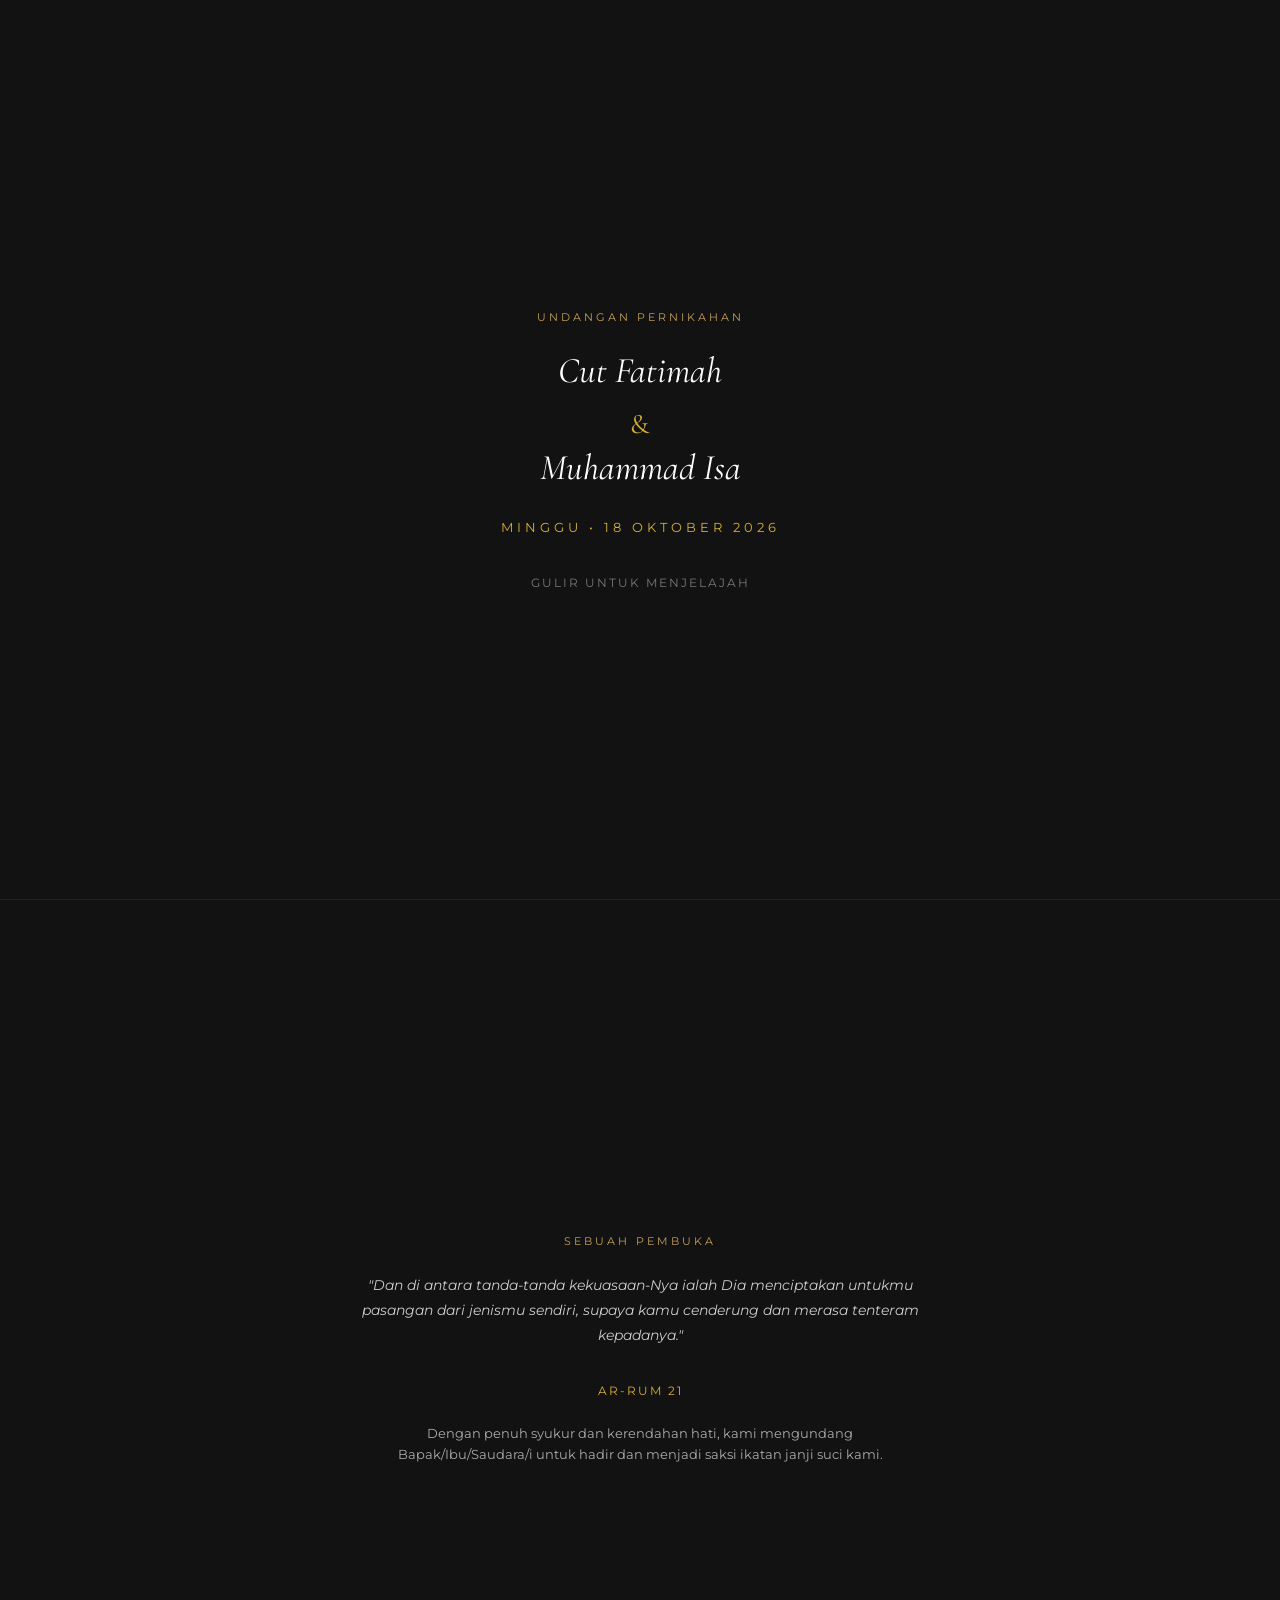
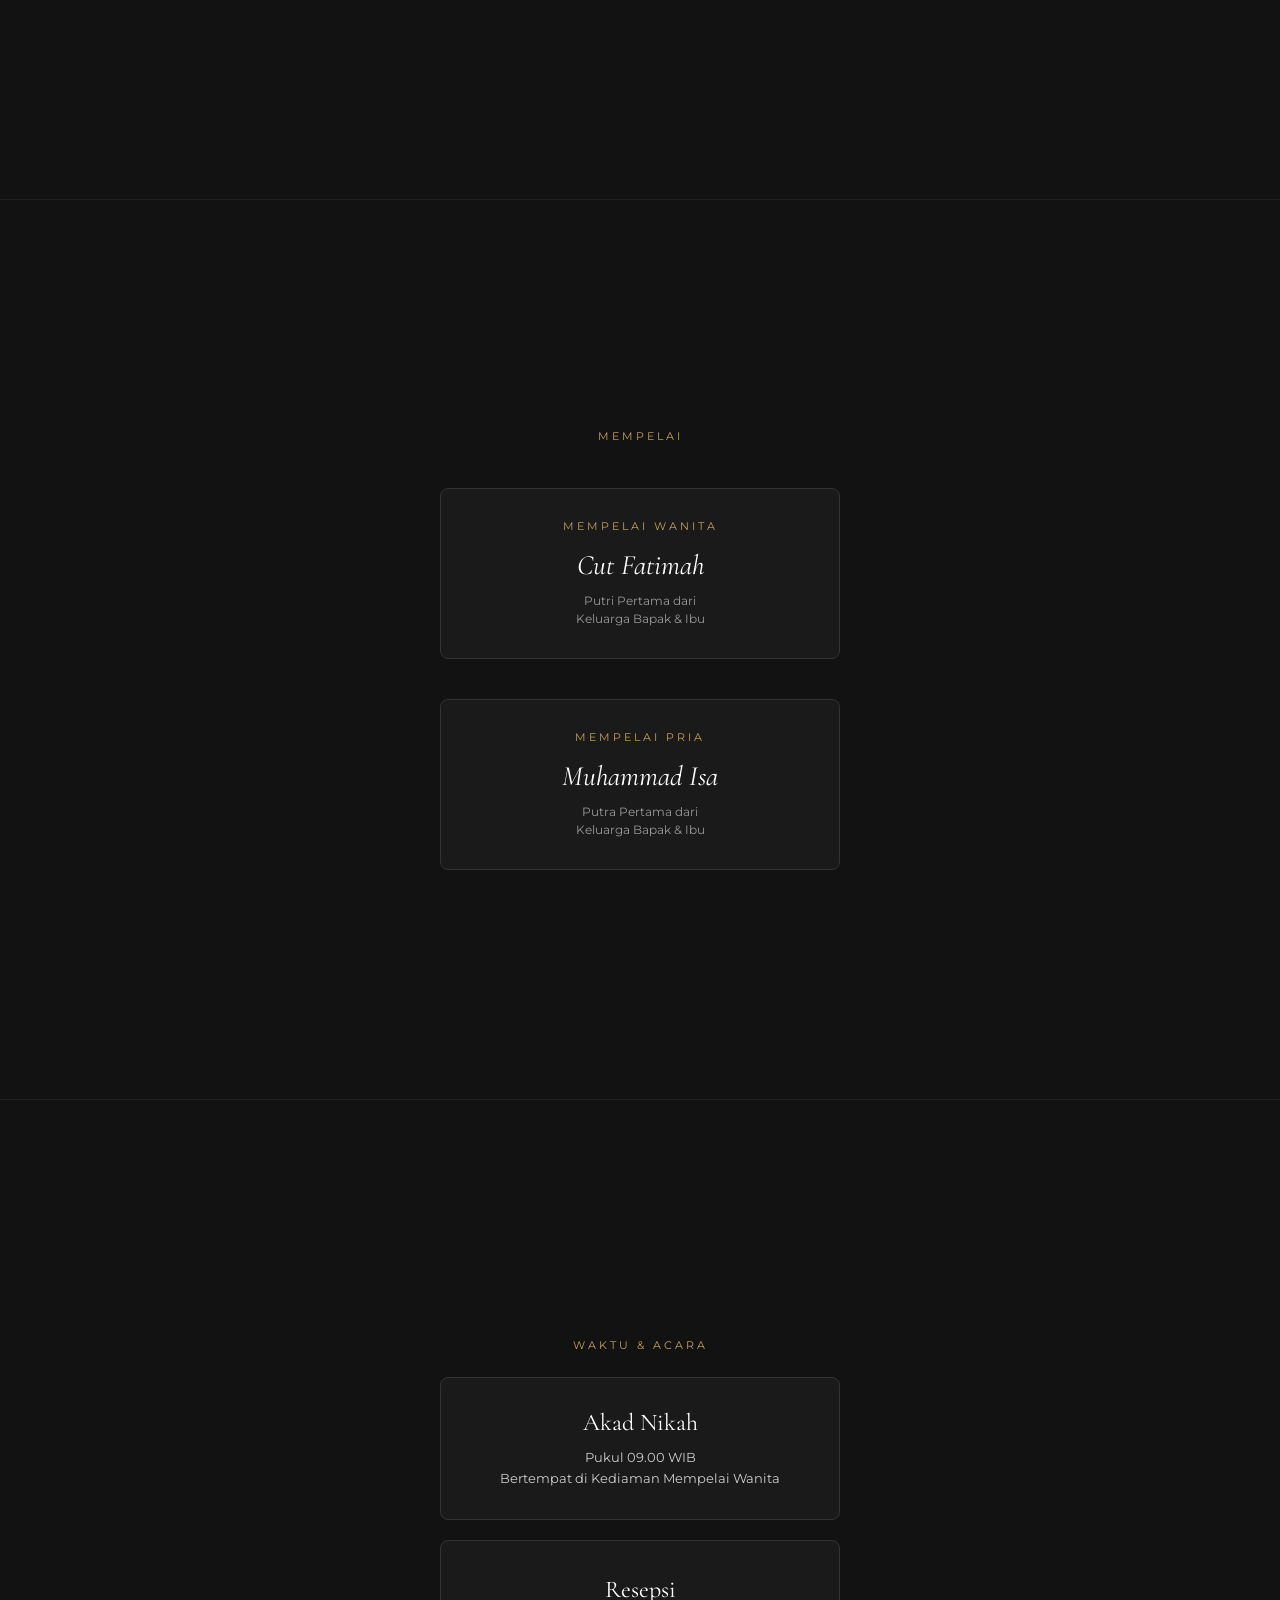
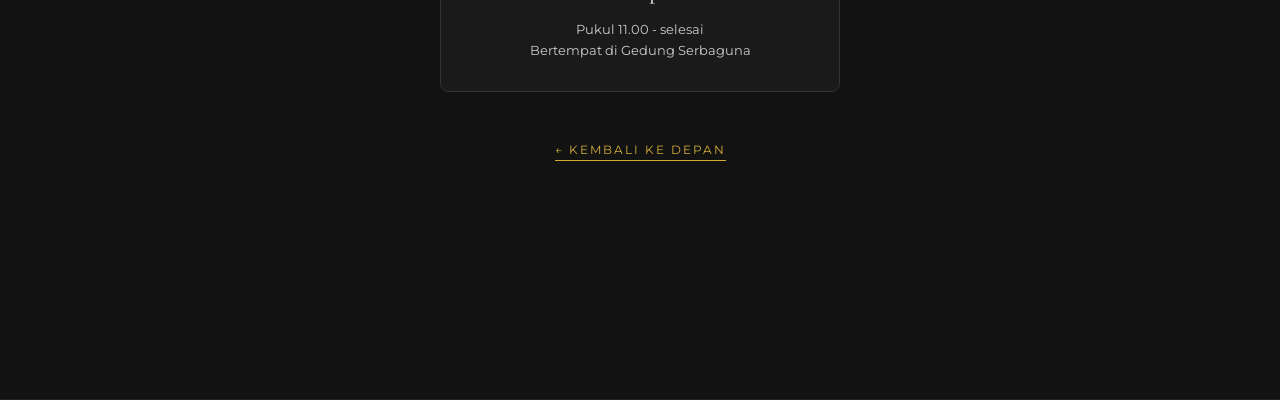
==== home.html @ 390852bf "Create home.html" ====
<!DOCTYPE html>
<html lang="id">
<head>
    <meta charset="UTF-8">
    <meta name="viewport" content="width=device-width, initial-scale=1.0">
    <title>Pernikahan Cut Fatimah & Muhammad Isa</title>
    <link href="https://fonts.googleapis.com/css2?family=Cormorant+Garamond:ital,wght@0,400;0,600;1,400&family=Montserrat:wght@300;400;500&display=swap" rel="stylesheet">
    <style>
        * {
            margin: 0;
            padding: 0;
            box-sizing: border-box;
        }
        body {
            background-color: #121212;
            color: #d4af37;
            font-family: 'Montserrat', sans-serif;
            text-align: center;
            overflow-x: hidden;
        }
        .section {
            min-height: 100vh;
            padding: 60px 20px;
            display: flex;
            flex-direction: column;
            justify-content: center;
            align-items: center;
            border-bottom: 1px solid #222;
        }
        .subtitle {
            font-size: 11px;
            letter-spacing: 3px;
            text-transform: uppercase;
            margin-bottom: 25px;
            color: #c5a059;
        }
        h1, h2 {
            font-family: 'Cormorant Garamond', serif;
            font-weight: 400;
            color: #ffffff;
        }
        h1 {
            font-size: 36px;
            font-style: italic;
            margin-bottom: 10px;
        }
        .amp {
            font-family: 'Cormorant Garamond', serif;
            font-size: 28px;
            color: #d4af37;
            margin: 5px 0;
            display: block;
        }
        .date {
            font-size: 13px;
            letter-spacing: 4px;
            margin-top: 20px;
            color: #d4af37;
        }
        /* Quotes */
        .quote {
            max-width: 600px;
            font-size: 14px;
            line-height: 1.8;
            color: #ccc;
            font-style: italic;
            margin-bottom: 20px;
        }
        .quote-source {
            font-size: 12px;
            letter-spacing: 2px;
            color: #d4af37;
            margin-top: 15px;
            text-transform: uppercase;
        }
        .welcome-text {
            max-width: 500px;
            font-size: 13px;
            line-height: 1.6;
            color: #aaa;
            margin-top: 25px;
        }
        /* Couple Section */
        .couple-container {
            display: flex;
            flex-direction: column;
            gap: 40px;
            width: 100%;
            max-width: 400px;
            margin-top: 20px;
        }
        .couple-card {
            background: #1a1a1a;
            border: 1px solid #333;
            border-radius: 8px;
            padding: 30px 20px;
        }
        .couple-name {
            font-family: 'Cormorant Garamond', serif;
            font-size: 28px;
            font-style: italic;
            color: #ffffff;
            margin-top: 15px;
        }
        .parents {
            font-size: 12px;
            color: #999;
            margin-top: 10px;
            line-height: 1.5;
        }
        /* Event Info */
        .event-box {
            background: #1a1a1a;
            border: 1px solid #333;
            border-radius: 8px;
            padding: 30px 20px;
            max-width: 400px;
            width: 100%;
            margin-bottom: 20px;
        }
        .event-title {
            font-family: 'Cormorant Garamond', serif;
            font-size: 24px;
            color: #ffffff;
            margin-bottom: 10px;
        }
        .event-details {
            font-size: 13px;
            color: #ccc;
            line-height: 1.6;
        }
        .back-home {
            margin-top: 30px;
            display: inline-block;
            color: #d4af37;
            text-decoration: none;
            font-size: 12px;
            letter-spacing: 2px;
            text-transform: uppercase;
            border-bottom: 1px solid #d4af37;
            padding-bottom: 3px;
        }
    </style>
</head>
<body>

    <!-- Cover Section di dalam Home -->
    <section class="section">
        <div class="subtitle">Undangan Pernikahan</div>
        <h1>Cut Fatimah</h1>
        <span class="amp">&</span>
        <h1>Muhammad Isa</h1>
        <div class="date">MINGGU &bull; 18 OKTOBER 2026</div>
        <p style="font-size: 12px; color: #777; margin-top: 40px; letter-spacing: 2px;">GULIR UNTUK MENJELAJAH</p>
    </section>

    <!-- Pembuka / Ayat -->
    <section class="section">
        <div class="subtitle">Sebuah Pembuka</div>
        <div class="quote">
            "Dan di antara tanda-tanda kekuasaan-Nya ialah Dia menciptakan untukmu pasangan dari jenismu sendiri, supaya kamu cenderung dan merasa tenteram kepadanya."
        </div>
        <div class="quote-source">AR-RUM 21</div>
        <div class="welcome-text">
            Dengan penuh syukur dan kerendahan hati, kami mengundang Bapak/Ibu/Saudara/i untuk hadir dan menjadi saksi ikatan janji suci kami.
        </div>
    </section>

    <!-- Mempelai Wanita & Pria -->
    <section class="section" style="padding: 80px 20px;">
        <div class="subtitle">Mempelai</div>
        <div class="couple-container">
            
            <div class="couple-card">
                <div class="subtitle" style="margin-bottom: 5px;">Mempelai Wanita</div>
                <div class="couple-name">Cut Fatimah</div>
                <div class="parents">Putri Pertama dari<br>Keluarga Bapak & Ibu</div>
            </div>

            <div class="couple-card">
                <div class="subtitle" style="margin-bottom: 5px;">Mempelai Pria</div>
                <div class="couple-name">Muhammad Isa</div>
                <div class="parents">Putra Pertama dari<br>Keluarga Bapak & Ibu</div>
            </div>

        </div>
    </section>

    <!-- Waktu & Tempat -->
    <section class="section">
        <div class="subtitle">Waktu & Acara</div>
        
        <div class="event-box">
            <div class="event-title">Akad Nikah</div>
            <div class="event-details">
                Pukul 09.00 WIB<br>
                Bertempat di Kediaman Mempelai Wanita
            </div>
        </div>

        <div class="event-box">
            <div class="event-details">
                <div class="event-title" style="margin-bottom: 10px;">Resepsi</div>
                Pukul 11.00 - selesai<br>
                Bertempat di Gedung Serbaguna
            </div>
        </div>

        <a href="index.html" class="back-home">&larr; Kembali ke Depan</a>
    </section>

</body>
</html>
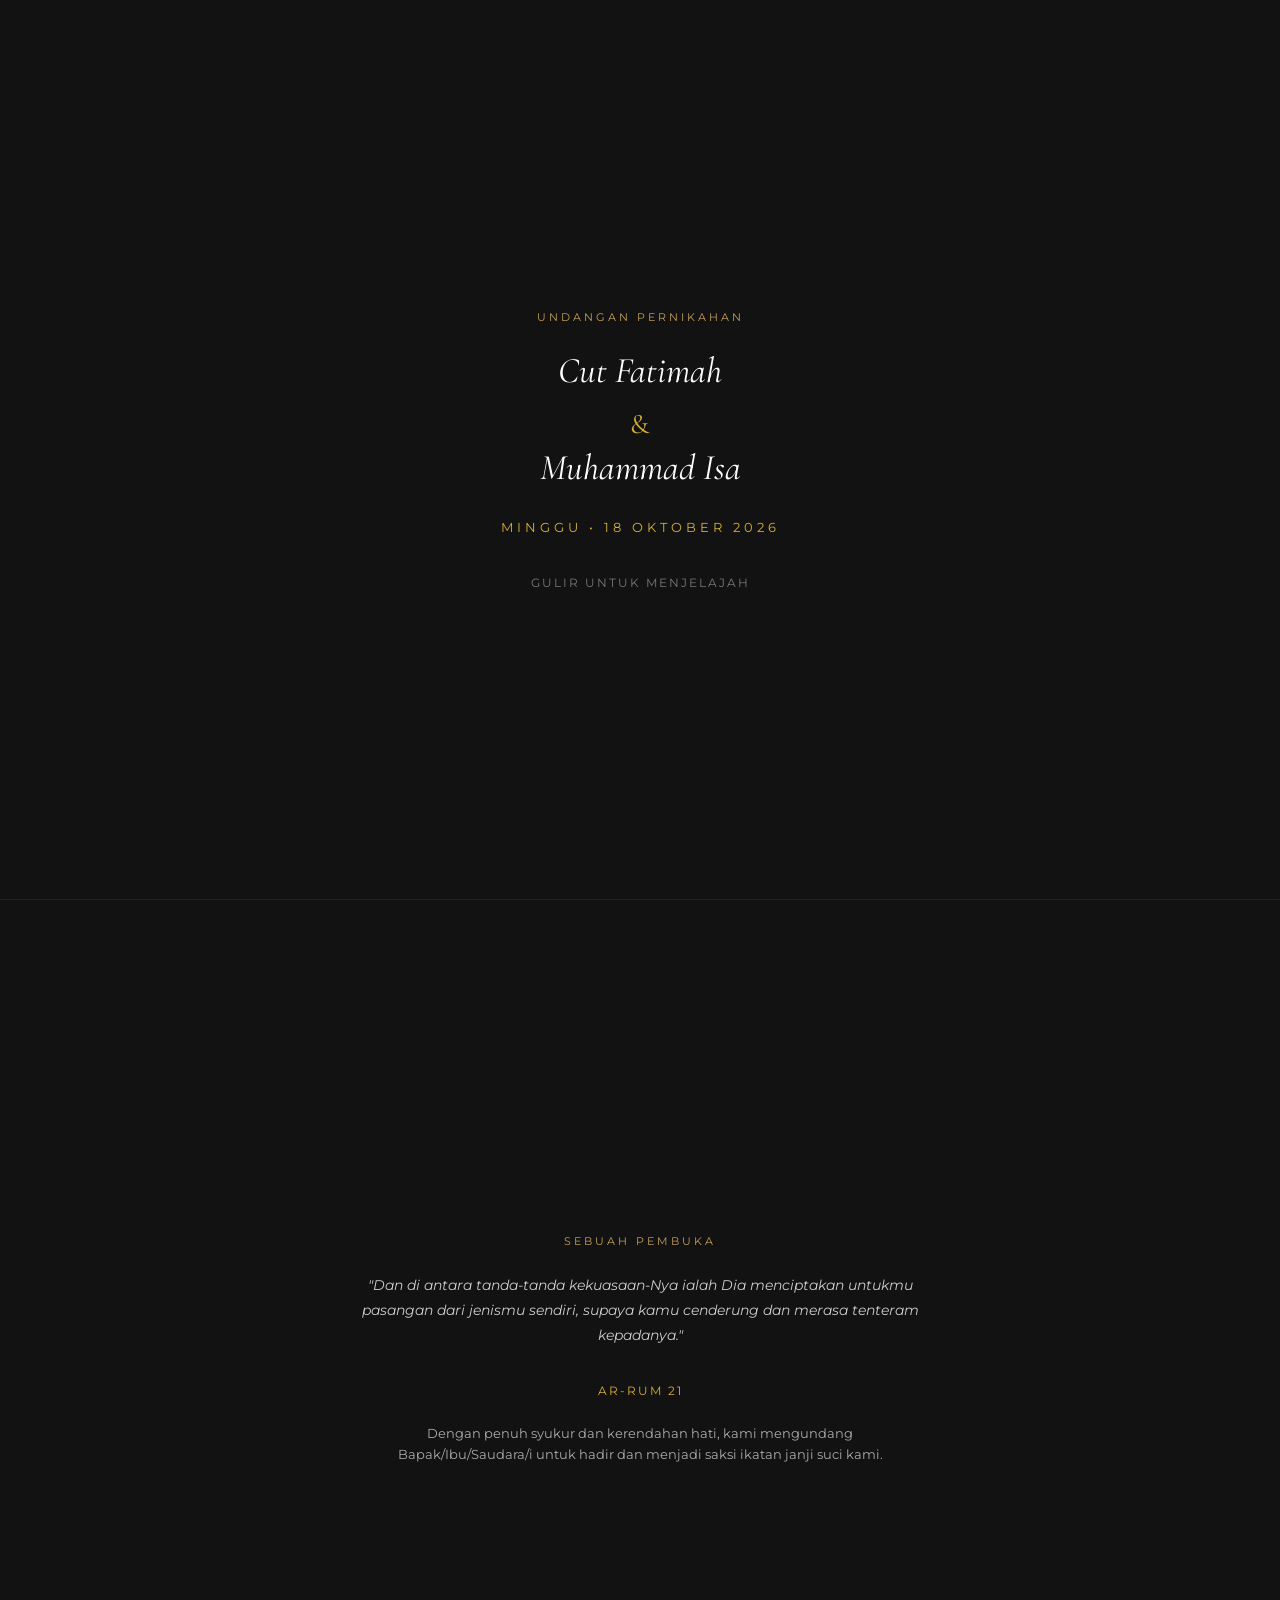
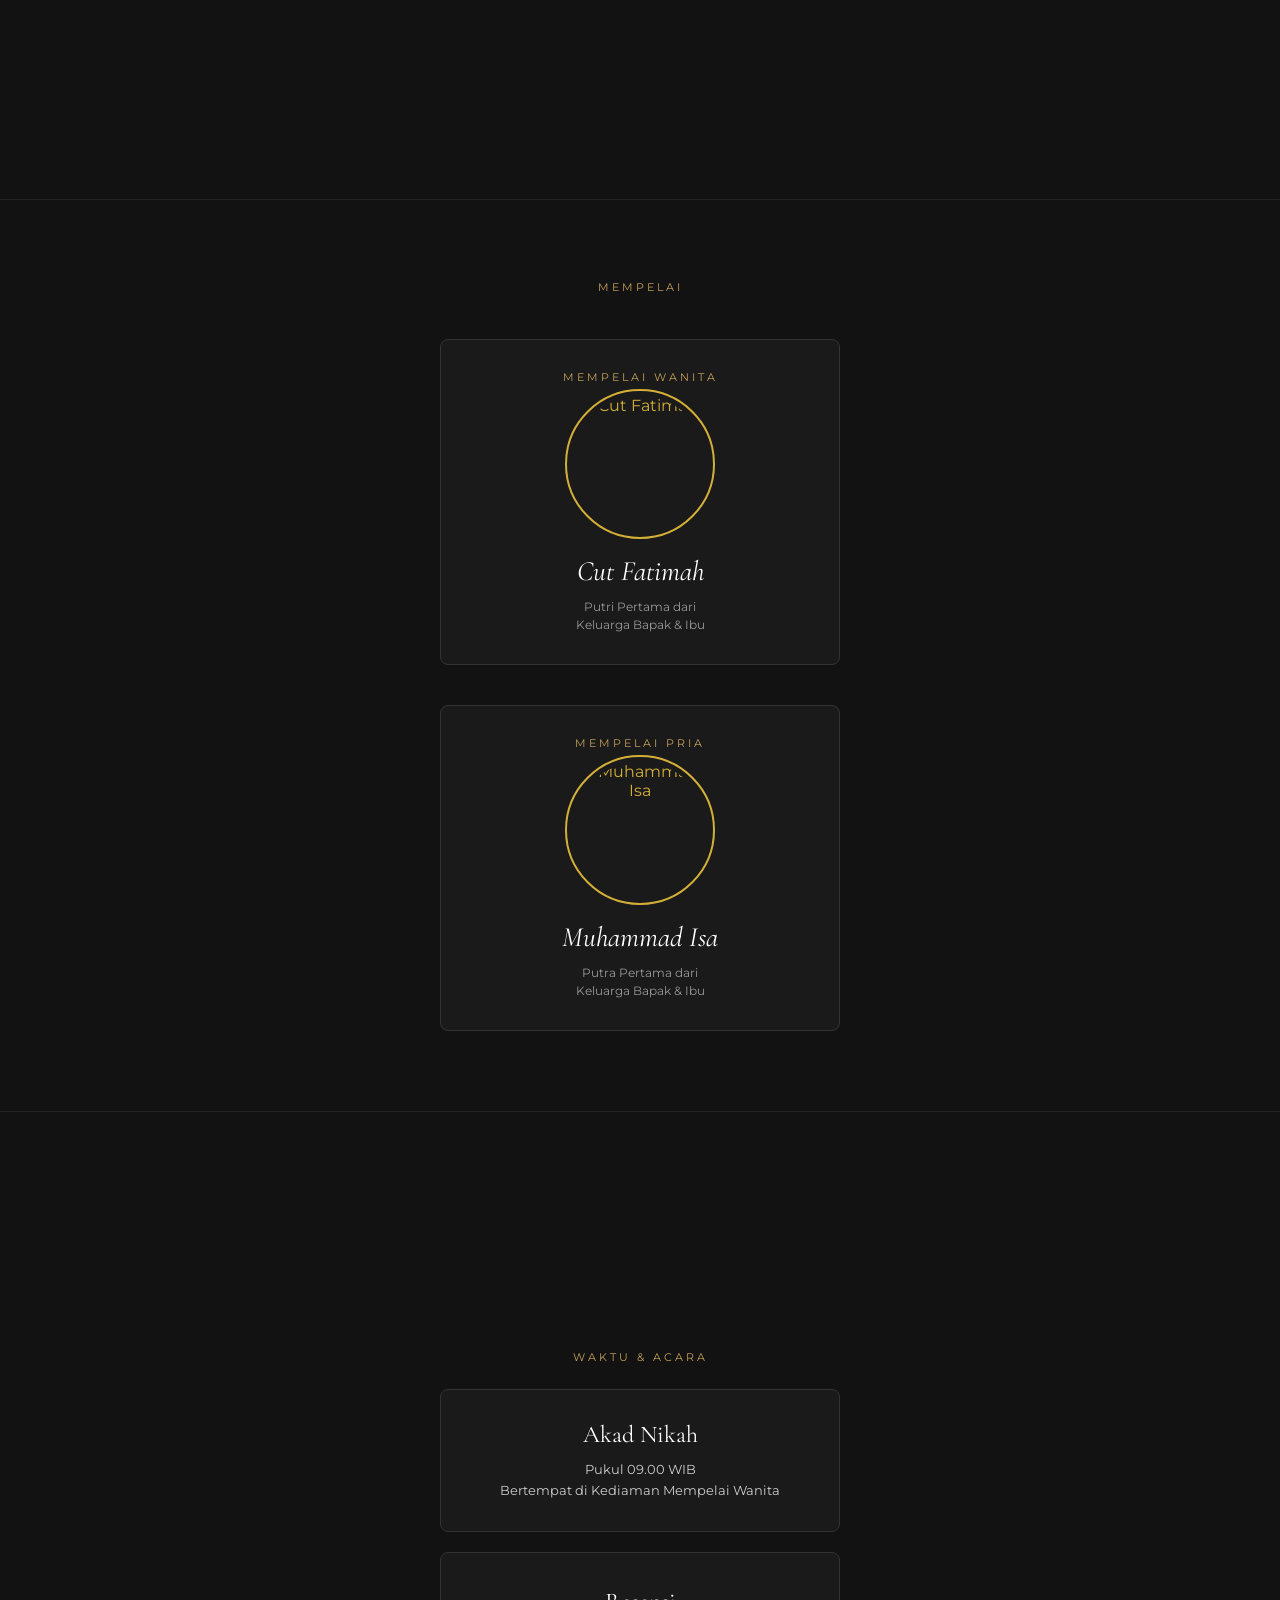
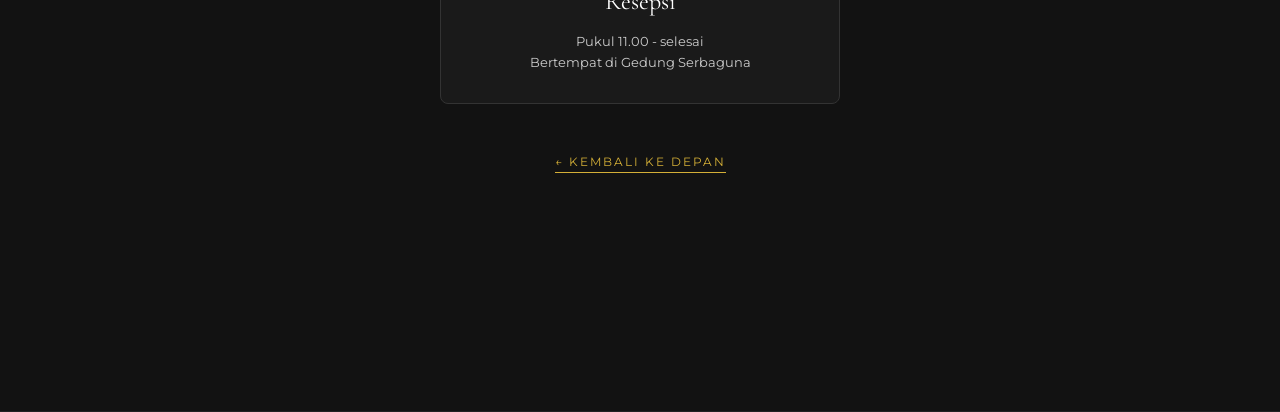
==== commit 9b448544: "Update home.html" ====
--- a/home.html
+++ b/home.html
@@ -5,146 +5,11 @@
     <meta name="viewport" content="width=device-width, initial-scale=1.0">
     <title>Pernikahan Cut Fatimah & Muhammad Isa</title>
     <link href="https://fonts.googleapis.com/css2?family=Cormorant+Garamond:ital,wght@0,400;0,600;1,400&family=Montserrat:wght@300;400;500&display=swap" rel="stylesheet">
-    <style>
-        * {
-            margin: 0;
-            padding: 0;
-            box-sizing: border-box;
-        }
-        body {
-            background-color: #121212;
-            color: #d4af37;
-            font-family: 'Montserrat', sans-serif;
-            text-align: center;
-            overflow-x: hidden;
-        }
-        .section {
-            min-height: 100vh;
-            padding: 60px 20px;
-            display: flex;
-            flex-direction: column;
-            justify-content: center;
-            align-items: center;
-            border-bottom: 1px solid #222;
-        }
-        .subtitle {
-            font-size: 11px;
-            letter-spacing: 3px;
-            text-transform: uppercase;
-            margin-bottom: 25px;
-            color: #c5a059;
-        }
-        h1, h2 {
-            font-family: 'Cormorant Garamond', serif;
-            font-weight: 400;
-            color: #ffffff;
-        }
-        h1 {
-            font-size: 36px;
-            font-style: italic;
-            margin-bottom: 10px;
-        }
-        .amp {
-            font-family: 'Cormorant Garamond', serif;
-            font-size: 28px;
-            color: #d4af37;
-            margin: 5px 0;
-            display: block;
-        }
-        .date {
-            font-size: 13px;
-            letter-spacing: 4px;
-            margin-top: 20px;
-            color: #d4af37;
-        }
-        /* Quotes */
-        .quote {
-            max-width: 600px;
-            font-size: 14px;
-            line-height: 1.8;
-            color: #ccc;
-            font-style: italic;
-            margin-bottom: 20px;
-        }
-        .quote-source {
-            font-size: 12px;
-            letter-spacing: 2px;
-            color: #d4af37;
-            margin-top: 15px;
-            text-transform: uppercase;
-        }
-        .welcome-text {
-            max-width: 500px;
-            font-size: 13px;
-            line-height: 1.6;
-            color: #aaa;
-            margin-top: 25px;
-        }
-        /* Couple Section */
-        .couple-container {
-            display: flex;
-            flex-direction: column;
-            gap: 40px;
-            width: 100%;
-            max-width: 400px;
-            margin-top: 20px;
-        }
-        .couple-card {
-            background: #1a1a1a;
-            border: 1px solid #333;
-            border-radius: 8px;
-            padding: 30px 20px;
-        }
-        .couple-name {
-            font-family: 'Cormorant Garamond', serif;
-            font-size: 28px;
-            font-style: italic;
-            color: #ffffff;
-            margin-top: 15px;
-        }
-        .parents {
-            font-size: 12px;
-            color: #999;
-            margin-top: 10px;
-            line-height: 1.5;
-        }
-        /* Event Info */
-        .event-box {
-            background: #1a1a1a;
-            border: 1px solid #333;
-            border-radius: 8px;
-            padding: 30px 20px;
-            max-width: 400px;
-            width: 100%;
-            margin-bottom: 20px;
-        }
-        .event-title {
-            font-family: 'Cormorant Garamond', serif;
-            font-size: 24px;
-            color: #ffffff;
-            margin-bottom: 10px;
-        }
-        .event-details {
-            font-size: 13px;
-            color: #ccc;
-            line-height: 1.6;
-        }
-        .back-home {
-            margin-top: 30px;
-            display: inline-block;
-            color: #d4af37;
-            text-decoration: none;
-            font-size: 12px;
-            letter-spacing: 2px;
-            text-transform: uppercase;
-            border-bottom: 1px solid #d4af37;
-            padding-bottom: 3px;
-        }
-    </style>
+    <link rel="stylesheet" href="style.css">
 </head>
 <body>
 
-    <!-- Cover Section di dalam Home -->
+    <!-- Cover Section -->
     <section class="section">
         <div class="subtitle">Undangan Pernikahan</div>
         <h1>Cut Fatimah</h1>
@@ -173,12 +38,18 @@
             
             <div class="couple-card">
                 <div class="subtitle" style="margin-bottom: 5px;">Mempelai Wanita</div>
+                <div class="photo-frame">
+                    <img src="fatimah.jpg" alt="Cut Fatimah" class="couple-photo">
+                </div>
                 <div class="couple-name">Cut Fatimah</div>
                 <div class="parents">Putri Pertama dari<br>Keluarga Bapak & Ibu</div>
             </div>
 
             <div class="couple-card">
                 <div class="subtitle" style="margin-bottom: 5px;">Mempelai Pria</div>
+                <div class="photo-frame">
+                    <img src="isa.jpg" alt="Muhammad Isa" class="couple-photo">
+                </div>
                 <div class="couple-name">Muhammad Isa</div>
                 <div class="parents">Putra Pertama dari<br>Keluarga Bapak & Ibu</div>
             </div>
--- a/style.css
+++ b/style.css
@@ -0,0 +1,174 @@
+/* style.css - Pengaturan Desain Undangan */
+
+* {
+    margin: 0;
+    padding: 0;
+    box-sizing: border-box;
+}
+
+body {
+    background-color: #121212;
+    color: #d4af37;
+    font-family: 'Montserrat', sans-serif;
+    text-align: center;
+    overflow-x: hidden;
+}
+
+.section {
+    min-height: 100vh;
+    padding: 60px 20px;
+    display: flex;
+    flex-direction: column;
+    justify-content: center;
+    align-items: center;
+    border-bottom: 1px solid #222;
+}
+
+.subtitle {
+    font-size: 11px;
+    letter-spacing: 3px;
+    text-transform: uppercase;
+    margin-bottom: 25px;
+    color: #c5a059;
+}
+
+h1, h2 {
+    font-family: 'Cormorant Garamond', serif;
+    font-weight: 400;
+    color: #ffffff;
+}
+
+h1 {
+    font-size: 36px;
+    font-style: italic;
+    margin-bottom: 10px;
+}
+
+.amp {
+    font-family: 'Cormorant Garamond', serif;
+    font-size: 28px;
+    color: #d4af37;
+    margin: 5px 0;
+    display: block;
+}
+
+.date {
+    font-size: 13px;
+    letter-spacing: 4px;
+    margin-top: 20px;
+    color: #d4af37;
+}
+
+/* Quotes */
+.quote {
+    max-width: 600px;
+    font-size: 14px;
+    line-height: 1.8;
+    color: #ccc;
+    font-style: italic;
+    margin-bottom: 20px;
+}
+
+.quote-source {
+    font-size: 12px;
+    letter-spacing: 2px;
+    color: #d4af37;
+    margin-top: 15px;
+    text-transform: uppercase;
+}
+
+.welcome-text {
+    max-width: 500px;
+    font-size: 13px;
+    line-height: 1.6;
+    color: #aaa;
+    margin-top: 25px;
+}
+
+/* Couple Section & Photo Frame */
+.couple-container {
+    display: flex;
+    flex-direction: column;
+    gap: 40px;
+    width: 100%;
+    max-width: 400px;
+    margin-top: 20px;
+}
+
+.couple-card {
+    background: #1a1a1a;
+    border: 1px solid #333;
+    border-radius: 8px;
+    padding: 30px 20px;
+}
+
+.photo-frame {
+    width: 150px;
+    height: 150px;
+    margin: 0 auto 15px auto;
+    border-radius: 50%;
+    border: 2px solid #d4af37;
+    padding: 5px;
+    overflow: hidden;
+    display: flex;
+    justify-content: center;
+    align-items: center;
+}
+
+.couple-photo {
+    width: 100%;
+    height: 100%;
+    object-fit: cover;
+    border-radius: 50%;
+}
+
+.couple-name {
+    font-family: 'Cormorant Garamond', serif;
+    font-size: 28px;
+    font-style: italic;
+    color: #ffffff;
+    margin-top: 15px;
+}
+
+.parents {
+    font-size: 12px;
+    color: #999;
+    margin-top: 10px;
+    line-height: 1.5;
+}
+
+/* Event Info */
+.event-box {
+    background: #1a1a1a;
+    border: 1px solid #333;
+    border-radius: 8px;
+    padding: 30px 20px;
+    max-width: 400px;
+    width: 100%;
+    margin-bottom: 20px;
+}
+
+.event-title {
+    font-family: 'Cormorant Garamond', serif;
+    font-size: 24px;
+    color: #ffffff;
+    margin-bottom: 10px;
+}
+
+.event-details {
+    font-size: 13px;
+    color: #ccc;
+    line-height: 1.6;
+}
+
+.back-home {
+    margin-top: 30px;
+    display: inline-block;
+    color: #d4af37;
+    text-decoration: none;
+    font-size: 12px;
+    letter-spacing: 2px;
+    text-transform: uppercase;
+    border-bottom: 1px solid #d4af37;
+    padding-bottom: 3px;
+}
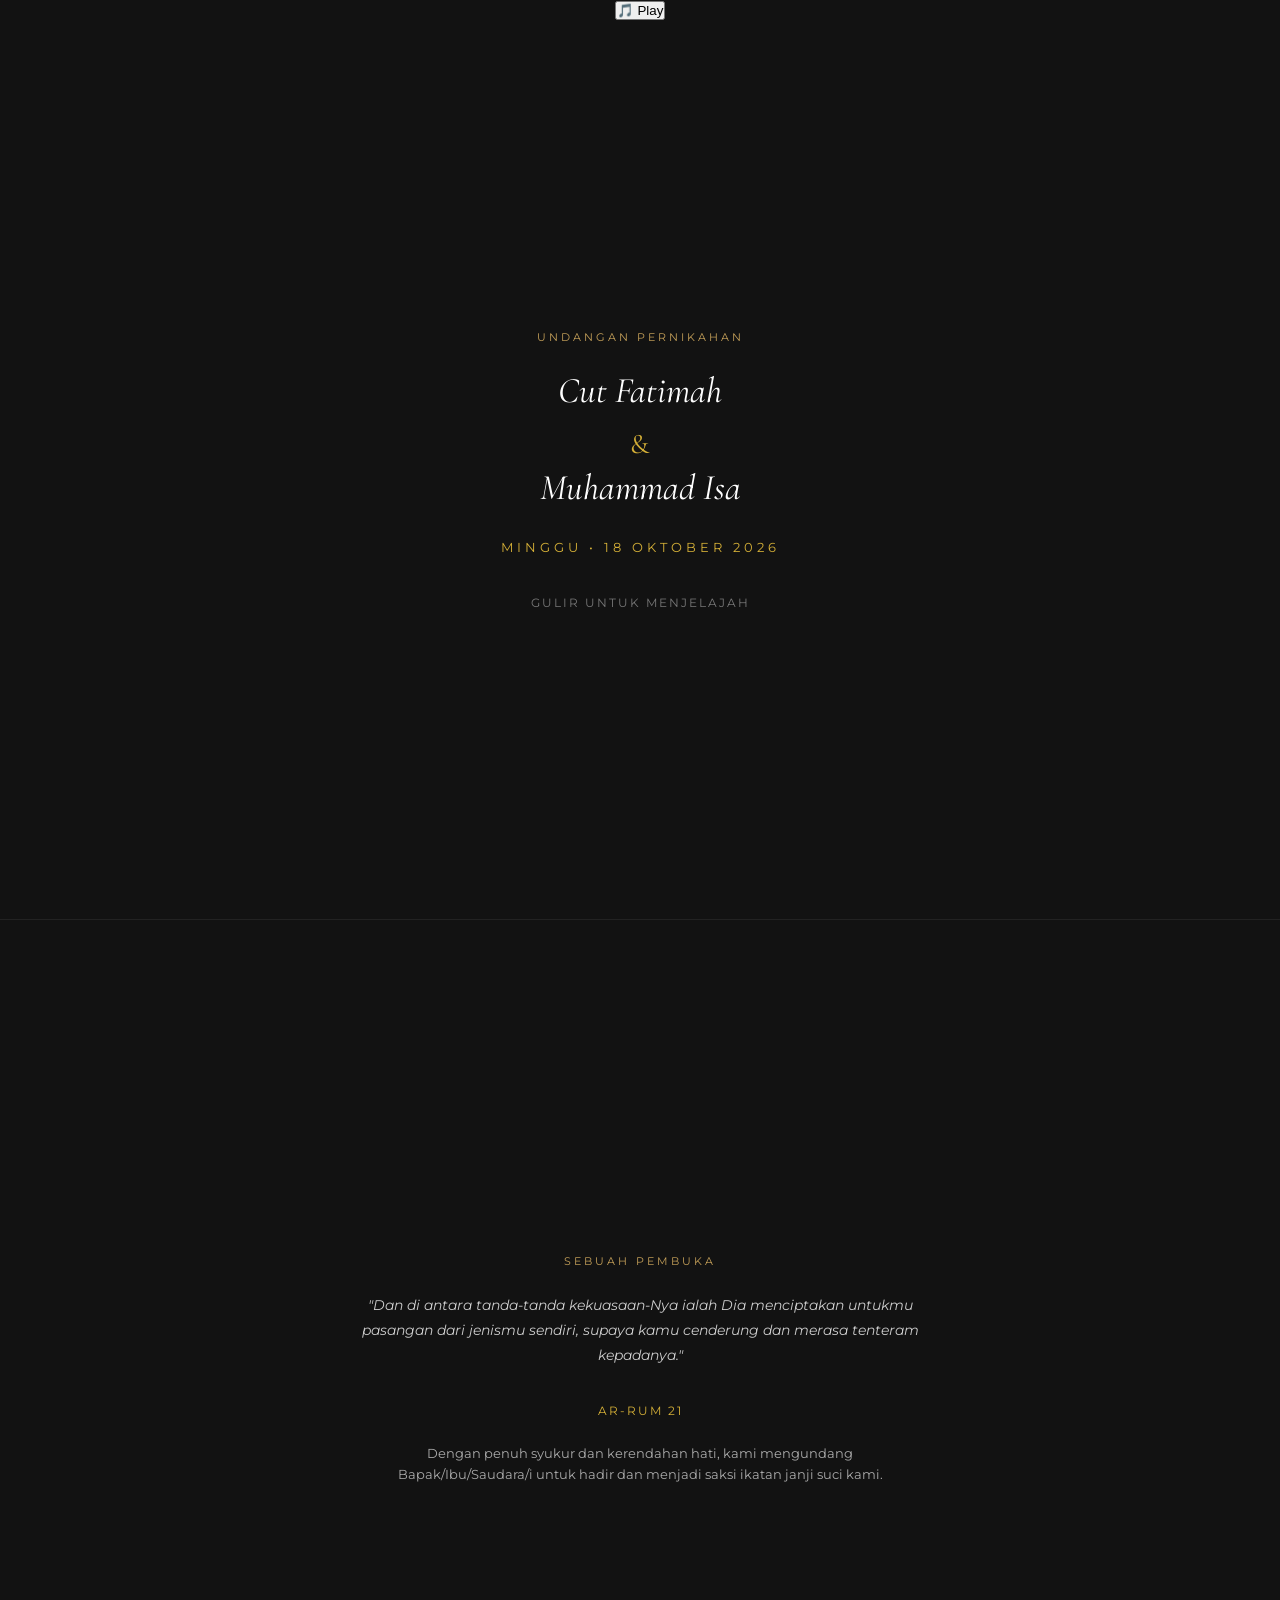
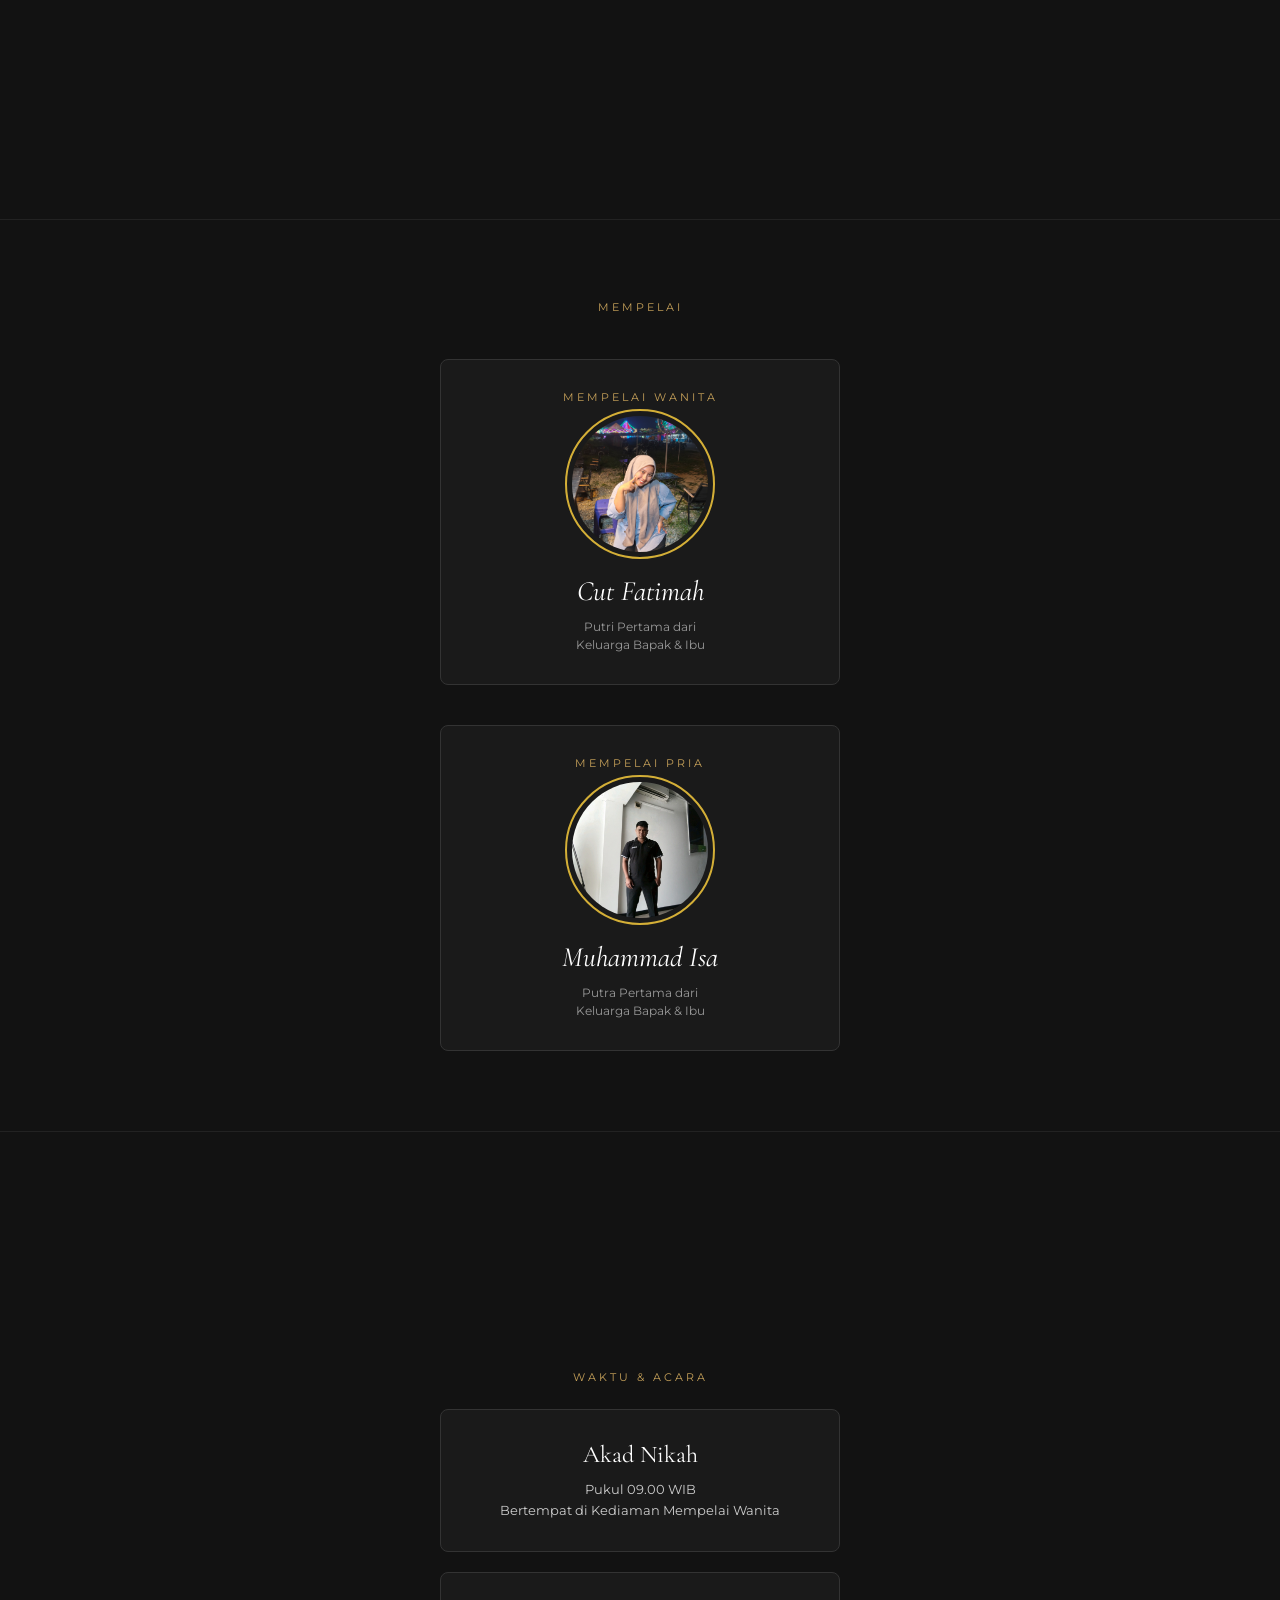
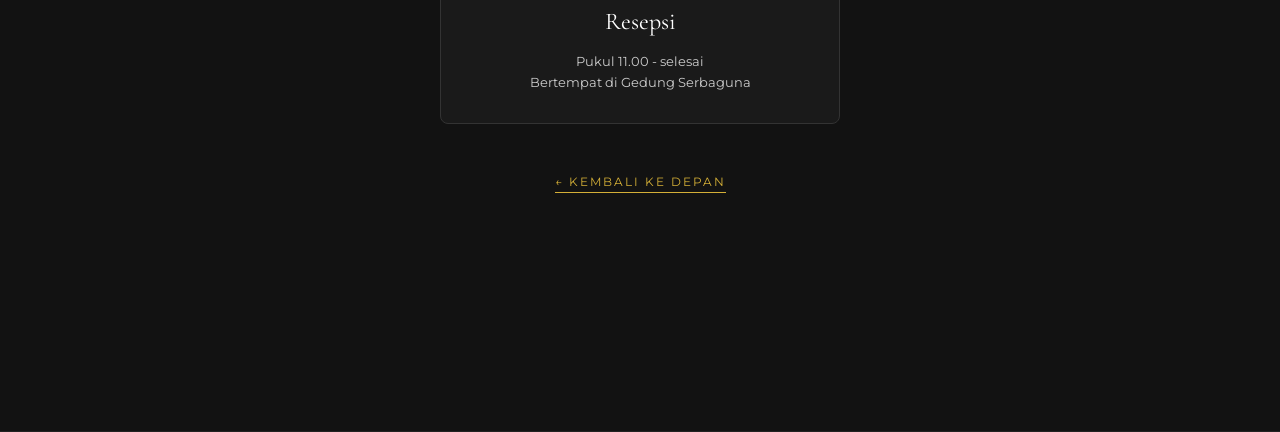
==== commit 906f3934: "Update home.html" ====
--- a/home.html
+++ b/home.html
@@ -8,6 +8,17 @@
     <link rel="stylesheet" href="style.css">
 </head>
 <body>
+
+    <!-- Musik Latar (Audio Element) -->
+    <audio id="bg-music" loop>
+        <source src="backsound.mp3" type="audio/mpeg">
+        Browser Anda tidak mendukung elemen audio.
+    </audio>
+
+    <!-- Tombol Musik Melayang di Pojok Kanan -->
+    <button id="music-btn" class="music-floating-btn" onclick="toggleMusic()">
+        🎵 <span id="music-text">Play</span>
+    </button>
 
     <!-- Cover Section -->
     <section class="section">
@@ -80,5 +91,37 @@
         <a href="index.html" class="back-home">&larr; Kembali ke Depan</a>
     </section>
 
+    <!-- Script JavaScript untuk Tombol Musik -->
+    <script>
+        const music = document.getElementById('bg-music');
+        const musicBtn = document.getElementById('music-btn');
+        const musicText = document.getElementById('music-text');
+        let isPlaying = false;
+
+        function toggleMusic() {
+            if (isPlaying) {
+                music.pause();
+                musicText.innerText = "Play";
+                musicBtn.classList.remove('playing');
+            } else {
+                music.play();
+                musicText.innerText = "Pause";
+                musicBtn.classList.add('playing');
+            }
+            isPlaying = !isPlaying;
+        }
+
+        // Coba putar otomatis saat halaman dimuat (beberapa browser mungkin memblokir ini sampai ada interaksi klik)
+        window.addEventListener('load', () => {
+            music.play().then(() => {
+                isPlaying = true;
+                musicText.innerText = "Pause";
+                musicBtn.classList.add('playing');
+            }).catch(error => {
+                console.log("Autoplay diblokir oleh browser, pengguna harus menekan tombol play.");
+            });
+        });
+    </script>
+
 </body>
 </html>
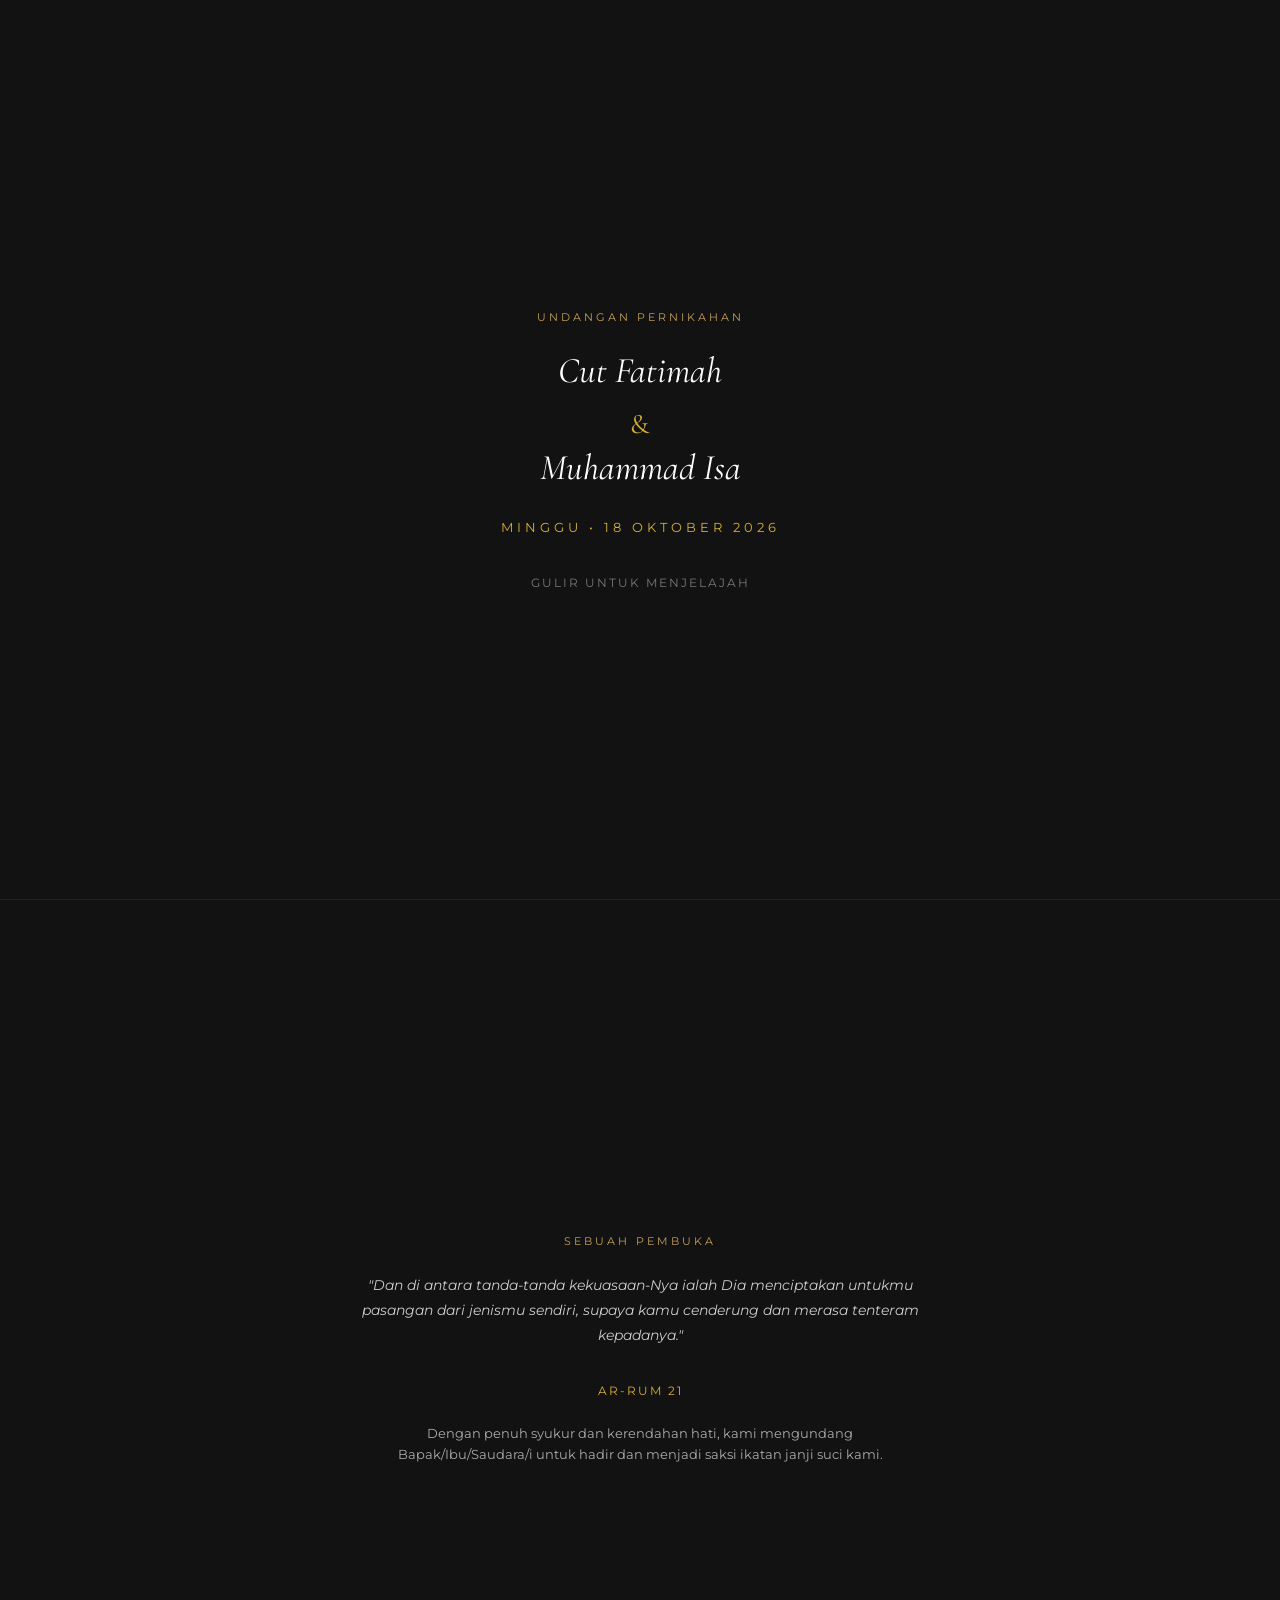
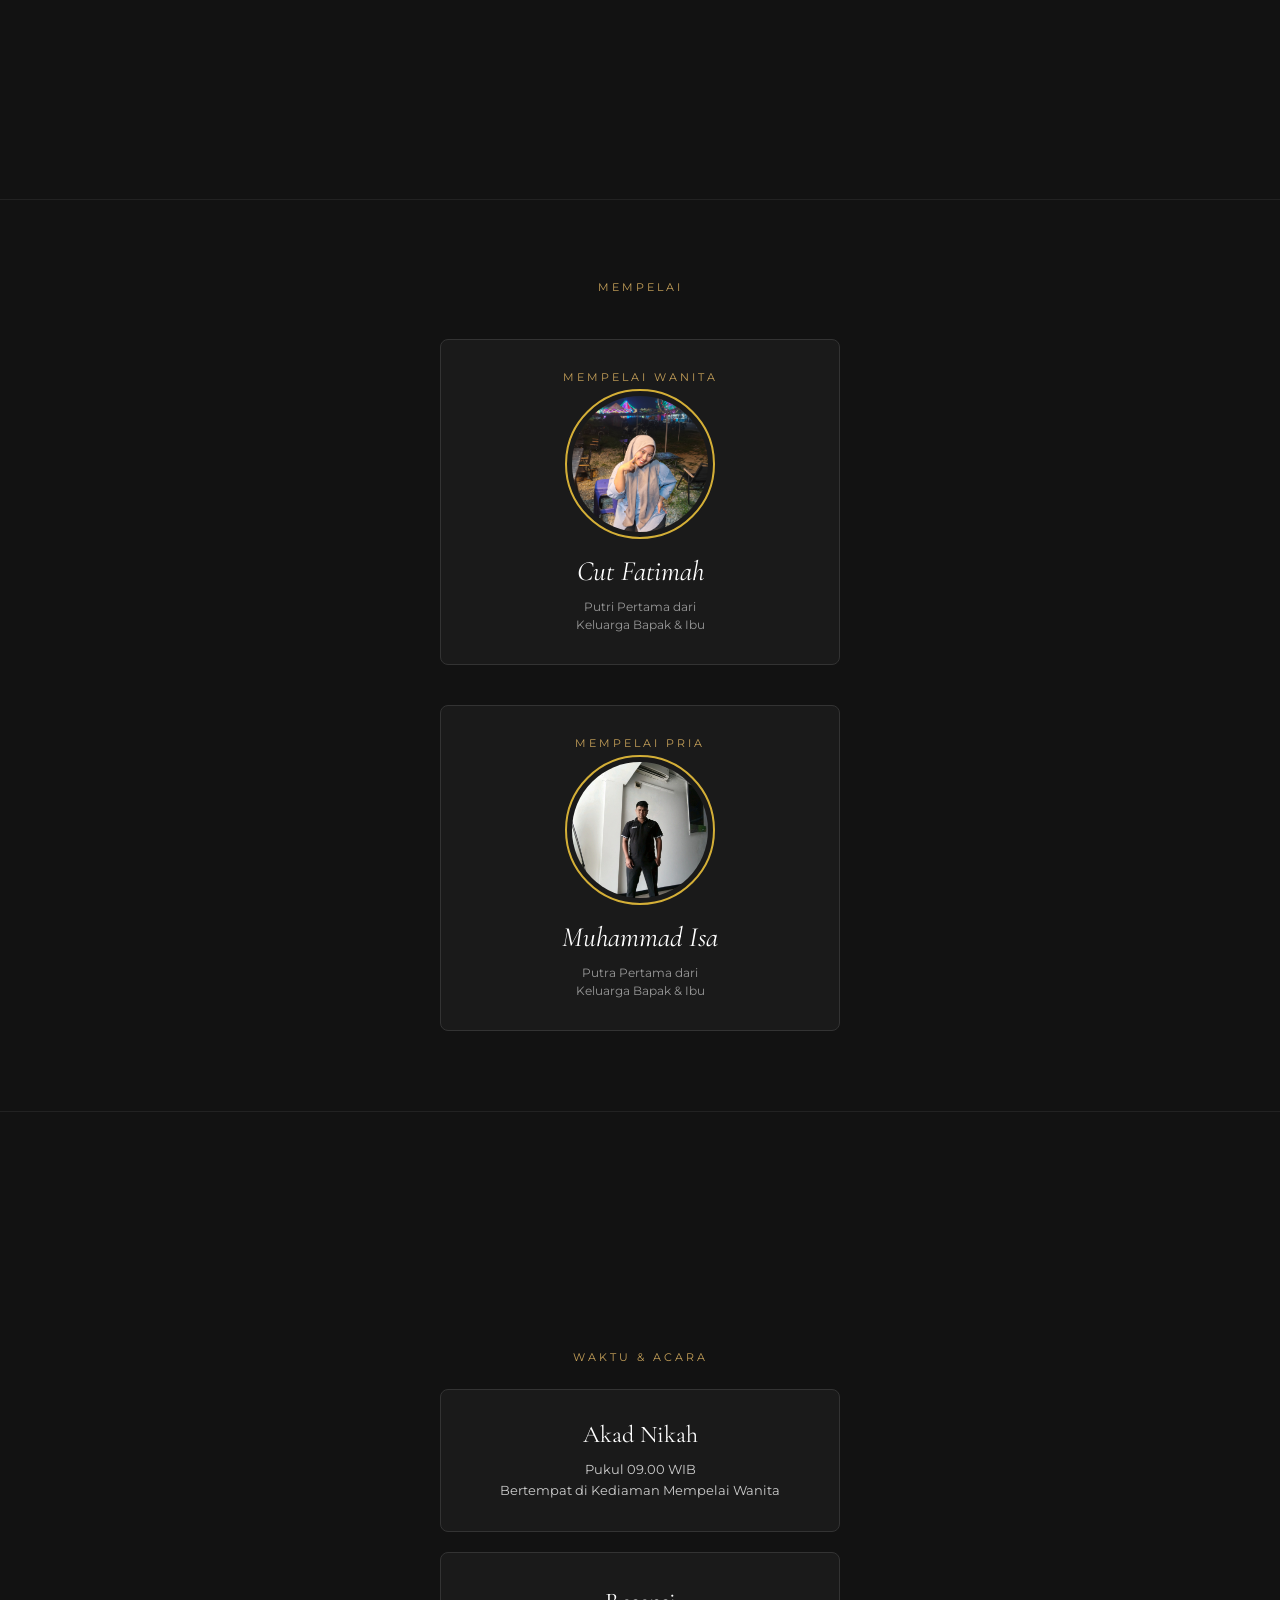
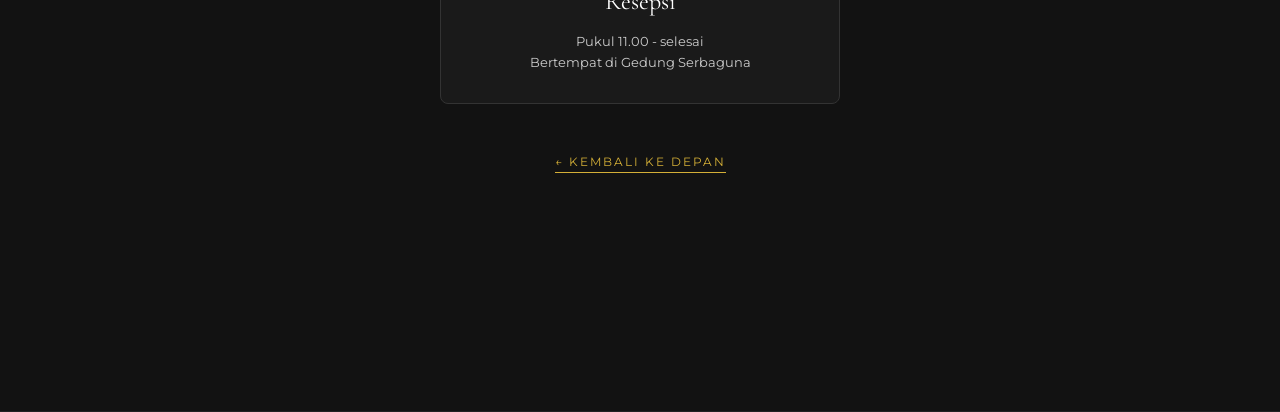
==== commit b1d6986b: "Update home.html" ====
--- a/home.html
+++ b/home.html
@@ -9,16 +9,11 @@
 </head>
 <body>
 
-    <!-- Musik Latar (Audio Element) -->
-    <audio id="bg-music" loop>
+    <!-- Musik Latar (Audio Element dengan autoplay & loop) -->
+    <audio id="bg-music" autoplay loop>
         <source src="backsound.mp3" type="audio/mpeg">
         Browser Anda tidak mendukung elemen audio.
     </audio>
-
-    <!-- Tombol Musik Melayang di Pojok Kanan -->
-    <button id="music-btn" class="music-floating-btn" onclick="toggleMusic()">
-        🎵 <span id="music-text">Play</span>
-    </button>
 
     <!-- Cover Section -->
     <section class="section">
@@ -91,34 +86,16 @@
         <a href="index.html" class="back-home">&larr; Kembali ke Depan</a>
     </section>
 
-    <!-- Script JavaScript untuk Tombol Musik -->
+    <!-- Script tambahan untuk memastikan musik langsung berputar saat halaman dibuka -->
     <script>
-        const music = document.getElementById('bg-music');
-        const musicBtn = document.getElementById('music-btn');
-        const musicText = document.getElementById('music-text');
-        let isPlaying = false;
-
-        function toggleMusic() {
-            if (isPlaying) {
-                music.pause();
-                musicText.innerText = "Play";
-                musicBtn.classList.remove('playing');
-            } else {
-                music.play();
-                musicText.innerText = "Pause";
-                musicBtn.classList.add('playing');
-            }
-            isPlaying = !isPlaying;
-        }
-
-        // Coba putar otomatis saat halaman dimuat (beberapa browser mungkin memblokir ini sampai ada interaksi klik)
-        window.addEventListener('load', () => {
-            music.play().then(() => {
-                isPlaying = true;
-                musicText.innerText = "Pause";
-                musicBtn.classList.add('playing');
-            }).catch(error => {
-                console.log("Autoplay diblokir oleh browser, pengguna harus menekan tombol play.");
+        document.addEventListener("DOMContentLoaded", function() {
+            const music = document.getElementById('bg-music');
+            music.play().catch(error => {
+                console.log("Autoplay diblokir oleh beberapa kebijakan browser, musik akan menyala saat ada interaksi pertama.");
+                // Jika browser memblokir autoplay murni, musik akan otomatis berputar begitu layar disentuh/diklik pertama kali
+                document.body.addEventListener('click', function() {
+                    music.play();
+                }, { once: true });
             });
         });
     </script>
--- a/style.css
+++ b/style.css
@@ -172,3 +172,25 @@
     border-bottom: 1px solid #d4af37;
     padding-bottom: 3px;
 }
+
+/* Tombol Musik Melayang */
+.music-floating-btn {
+    position: fixed;
+    top: 20px;
+    right: 20px;
+    background: rgba(26, 26, 26, 0.9);
+    border: 1px solid #d4af37;
+    color: #d4af37;
+    padding: 8px 15px;
+    border-radius: 20px;
+    font-size: 12px;
+    cursor: pointer;
+    z-index: 999;
+    letter-spacing: 1px;
+    transition: all 0.3s ease;
+}
+
+.music-floating-btn:hover {
+    background: #d4af37;
+    color: #121212;
+}
